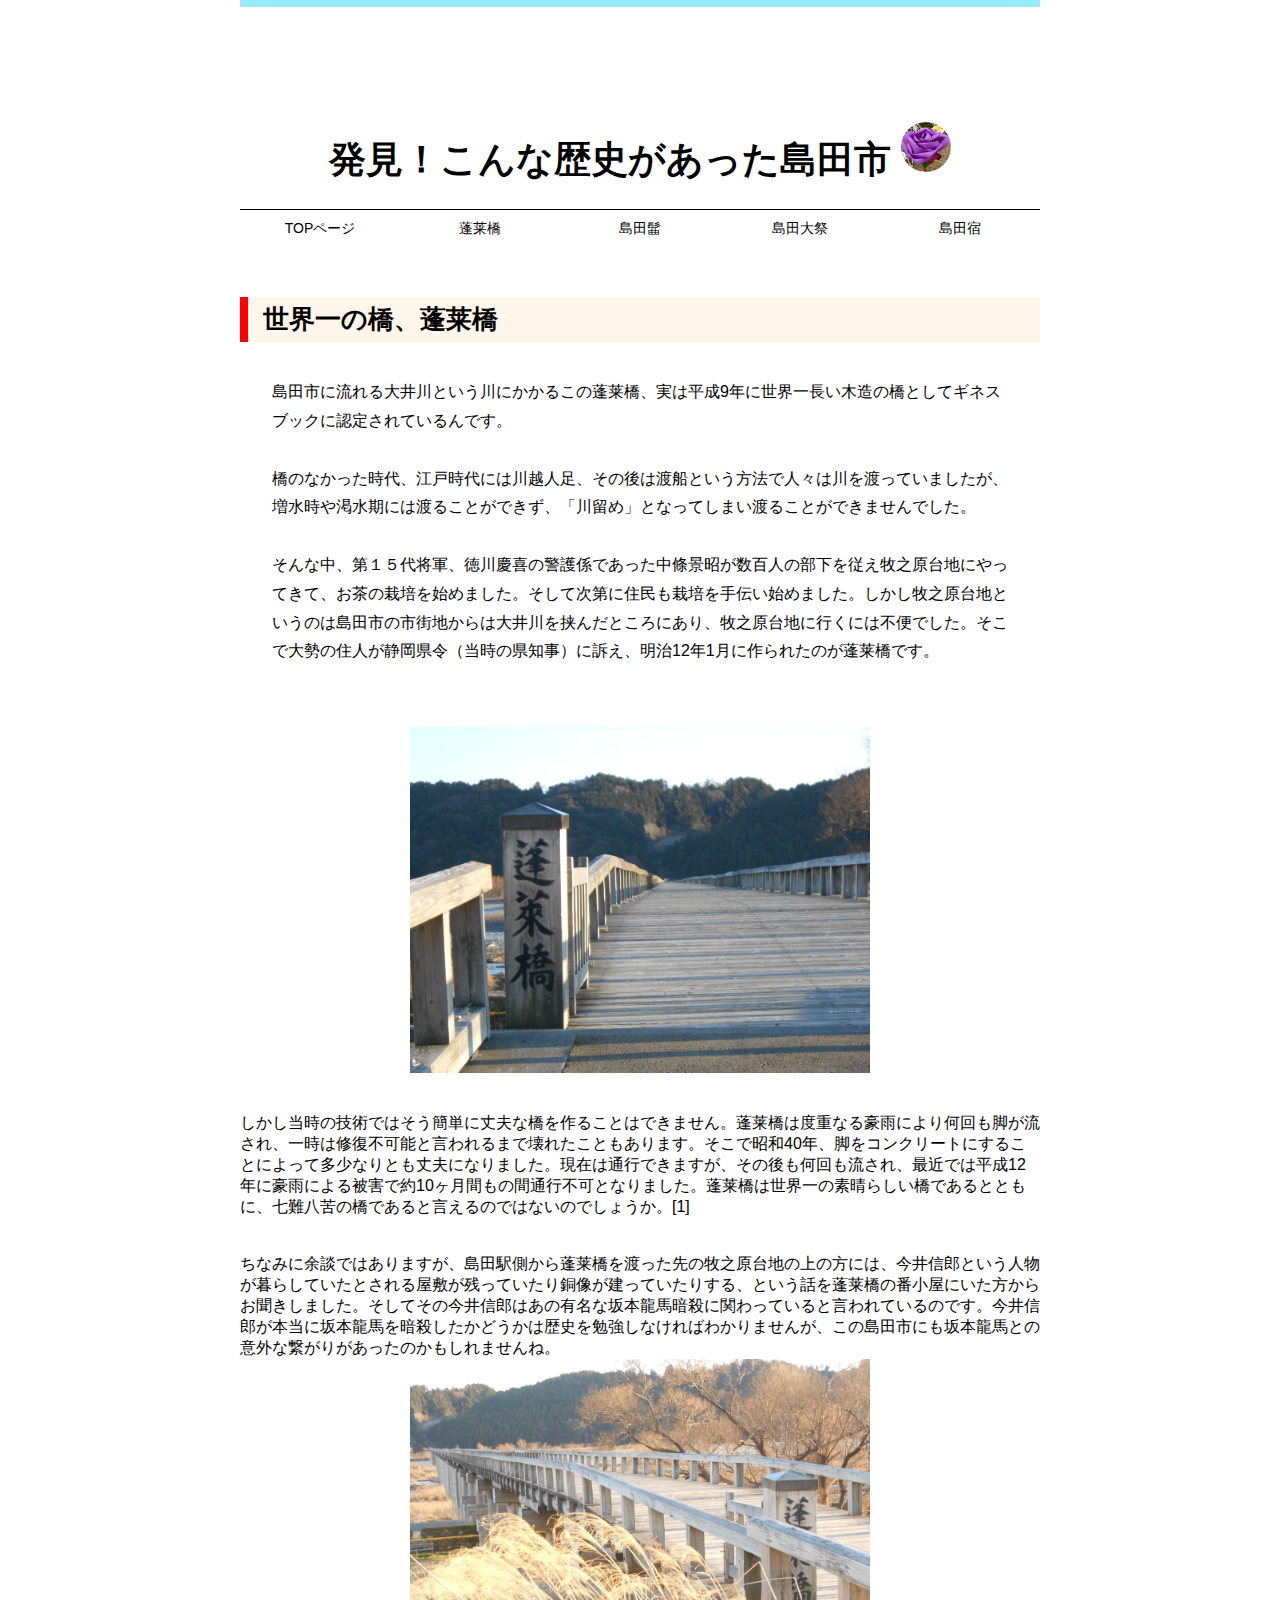
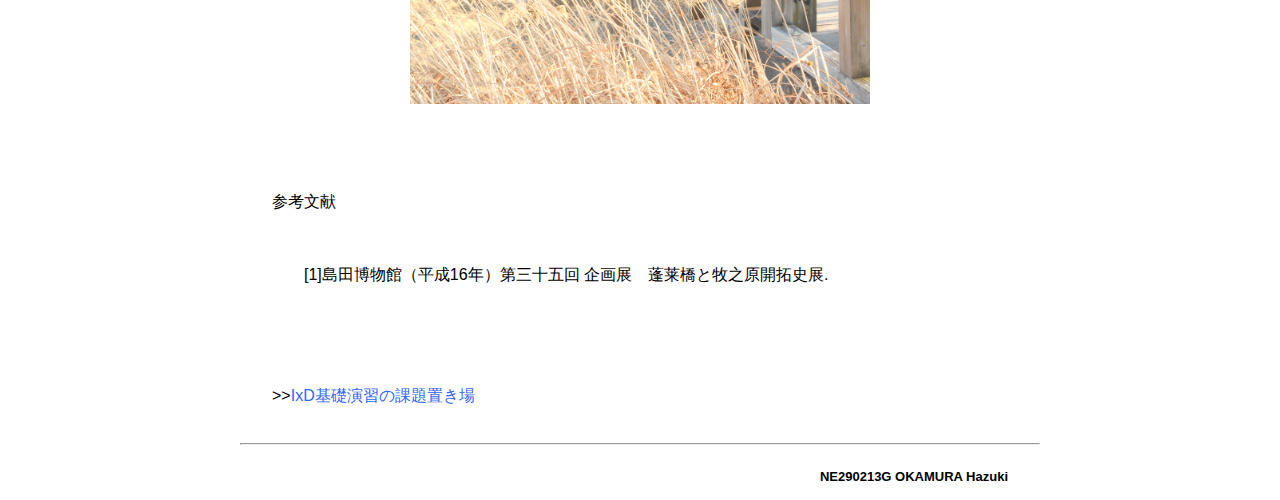
==== horai_basi/index.html @ a3a5a16f "2024/05/11" ====
<!DOCTYPE html>
<html lang="ja">
<head>
<meta charset="UTF-8">
<meta http-equiv="content-language" content="ja">
<title>蓬莱橋の秘密</title>
<link rel="stylesheet" type="text/css" href="../style.css">
</head>

<body>

<div id="container">

<header>
	<h1>発見！こんな歴史があった島田市
			<img src="../pic/IMG_1112.jpg" width="50" height="50" alt="薔薇" />
	</h1>
</header>

<nav>

 	<h2>目次</h2>
	<ul>
			<li><a href="../index.html">TOPページ</a></li>
			<li><a href="./index.html">蓬莱橋</a></li>
			<li><a href="../shimada_mage/index.html">島田髷</a></li>
			<li><a href="../shimada_taisai/index.html">島田大祭</a></li>
			<li><a href="../shimada_shuku/index.html">島田宿</a></li>
	</ul>

</nav>

<div id="contents">




<h2>世界一の橋、蓬莱橋</h2>

<p> 島田市に流れる大井川という川にかかるこの蓬莱橋、実は平成9年に世界一長い木造の橋としてギネスブックに認定されているんです。<br><br>

	橋のなかった時代、江戸時代には川越人足、その後は渡船という方法で人々は川を渡っていましたが、増水時や渇水期には渡ることができず、「川留め」となってしまい渡ることができませんでした。<br><br>

	そんな中、第１５代将軍、徳川慶喜の警護係であった中條景昭が数百人の部下を従え牧之原台地にやってきて、お茶の栽培を始めました。そして次第に住民も栽培を手伝い始めました。しかし牧之原台地というのは島田市の市街地からは大井川を挟んだところにあり、牧之原台地に行くには不便でした。そこで大勢の住人が静岡県令（当時の県知事）に訴え、明治12年1月に作られたのが蓬莱橋です。 <br><br>
	<div id="pic"><img src="../pic/houraibasi.JPG" width="460.8" height="345.6" alt="蓬莱橋" /></div><br><br>

	しかし当時の技術ではそう簡単に丈夫な橋を作ることはできません。蓬莱橋は度重なる豪雨により何回も脚が流され、一時は修復不可能と言われるまで壊れたこともあります。そこで昭和40年、脚をコンクリートにすることによって多少なりとも丈夫になりました。現在は通行できますが、その後も何回も流され、最近では平成12年に豪雨による被害で約10ヶ月間もの間通行不可となりました。蓬莱橋は世界一の素晴らしい橋であるとともに、七難八苦の橋であると言えるのではないのでしょうか。[1]<br><br>
	<br>
	ちなみに余談ではありますが、島田駅側から蓬莱橋を渡った先の牧之原台地の上の方には、今井信郎という人物が暮らしていたとされる屋敷が残っていたり銅像が建っていたりする、という話を蓬莱橋の番小屋にいた方からお聞きしました。そしてその今井信郎はあの有名な坂本龍馬暗殺に関わっていると言われているのです。今井信郎が本当に坂本龍馬を暗殺したかどうかは歴史を勉強しなければわかりませんが、この島田市にも坂本龍馬との意外な繋がりがあったのかもしれませんね。<br>

	<div id="pic">
	<img src="../pic/houraibasi2.JPG" width="460.8" height="345.6" alt="蓬莱橋" /></div>
</p>

<p>
	参考文献
	<ul>[1]島田博物館（平成16年）第三十五回 企画展　蓬莱橋と牧之原開拓史展.</ul>
</p>

</div>
<p>>><a href="../../index.html">IxD基礎演習の課題置き場</a></p>

<footer>
	<hr>
	<address>NE290213G OKAMURA Hazuki</address>
</footer>

</div>

</body>
</html>
---- style.css ----
@charset "utf-8";


/*--------------------------------------
  Structure Module
---------------------------------------*/

body {
	margin: 0;
    padding: 0;
	font-family: 'klee','Yu Mincho Light','YuMincho','Yu Mincho','游明朝体','ヒラギノ明朝 ProN','Hiragino Mincho ProN',sans-serif;
}
#container{
	width: 800px;
	margin:0 auto;
	border-top:7px solid #97eaff;
}

#map{
	border: 0.5px solid #492917;
	width: 614.4px;
	height: 452.8px;
	margin: 0 auto;
	text-align: center;
}

#pic{
	text-align: center;
}



/*--------------------------------------
  Text Module
---------------------------------------*/
h1 {
	font-size:230%;
	text-align:center;
	padding-top: 90px;
	
}


h2 {
	margin-top:50px;
	margin-bottom:20px;
	padding:5px 15px;
    background:rgb(255, 246, 235);
    border-left: rgb(255,0,0) 8px solid;
    font-size: 160%;
    font-weight: bold;
    
}



h3 {
	font-size: 120%;
	margin: 1rem 2rem;
}

h3:first-letter {
	color: #2e8b57;
	font-size: 150%;
}

table {
	border: medium solid #2f4f4f;
	margin: 1rem 3rem;
}

th, td {
	border: thin ridge #2f4f4f;
	padding: 0.1rem 0.5rem;
}

th {
	color: #fff;
	background-color: #2e8b57;
}

p {
	padding: 1rem 2rem;
	line-height: 1.8rem;
	
}

ol {
	padding: 1rem 4rem;
}

ul {
    padding: 1rem 4rem;
}


address {
	padding: 1rem 2rem;
	font-weight: bold;
	font-style: normal;
	text-align: right;
	font-size: small;
}

a {
	text-decoration: none;
}

a:link {
	color:#36f;
	text-decoration:none;
}

a:visited {
	color:#669;
	text-decoration:none;
}

a:hover {
	color:rgb(255, 144, 53);
	text-decoration:underline;
}




/*--------------------------------------
  MENU 
---------------------------------------*/


nav{
	height:36px;
	margin-bottom:10px;
	padding:0px;
	border-bottom: #000 1px solid;
	border-top: #000 1px solid;
}

nav h2{
	display: none;
}

nav ul{
	height:auto;
	margin:0;
	padding:0;
	line-height:130%;
	list-style-type:none;
}


nav ul li{
	margin:0;
	padding:0;
	float:left;
	width:160px;
	text-align:center;
	font-size:14px;
}

nav ul li a{
	padding:8px 20px;
	display:block;
	position:relative;
	color:rgb(0, 0, 0);
	background-color:rgb(255, 255, 255);
	text-decoration:none;
	transition: 0.75s
}

nav ul li a:link{
	color:rgb(0, 0, 0);
	text-decoration:none;
}

nav ul li a:visited{
	color:rgb(0, 0, 0);
	text-decoration:none;
}
nav ul li a:hover{
	border-color:#699;
	color:#333;
	background-color:rgb(255, 210, 134);
	text-decoration:none;
}



/* ClearFix */

.menu ul {
	height: 1px;
	min-height: 1px;
	/*¥*//*/
	height: 1px;
	overflow: hidden;
	/**/
}

.menu ul :after {
	height: 0;
	visibility: hidden;
	content: ".";
	display: block;
	clear: both;
}
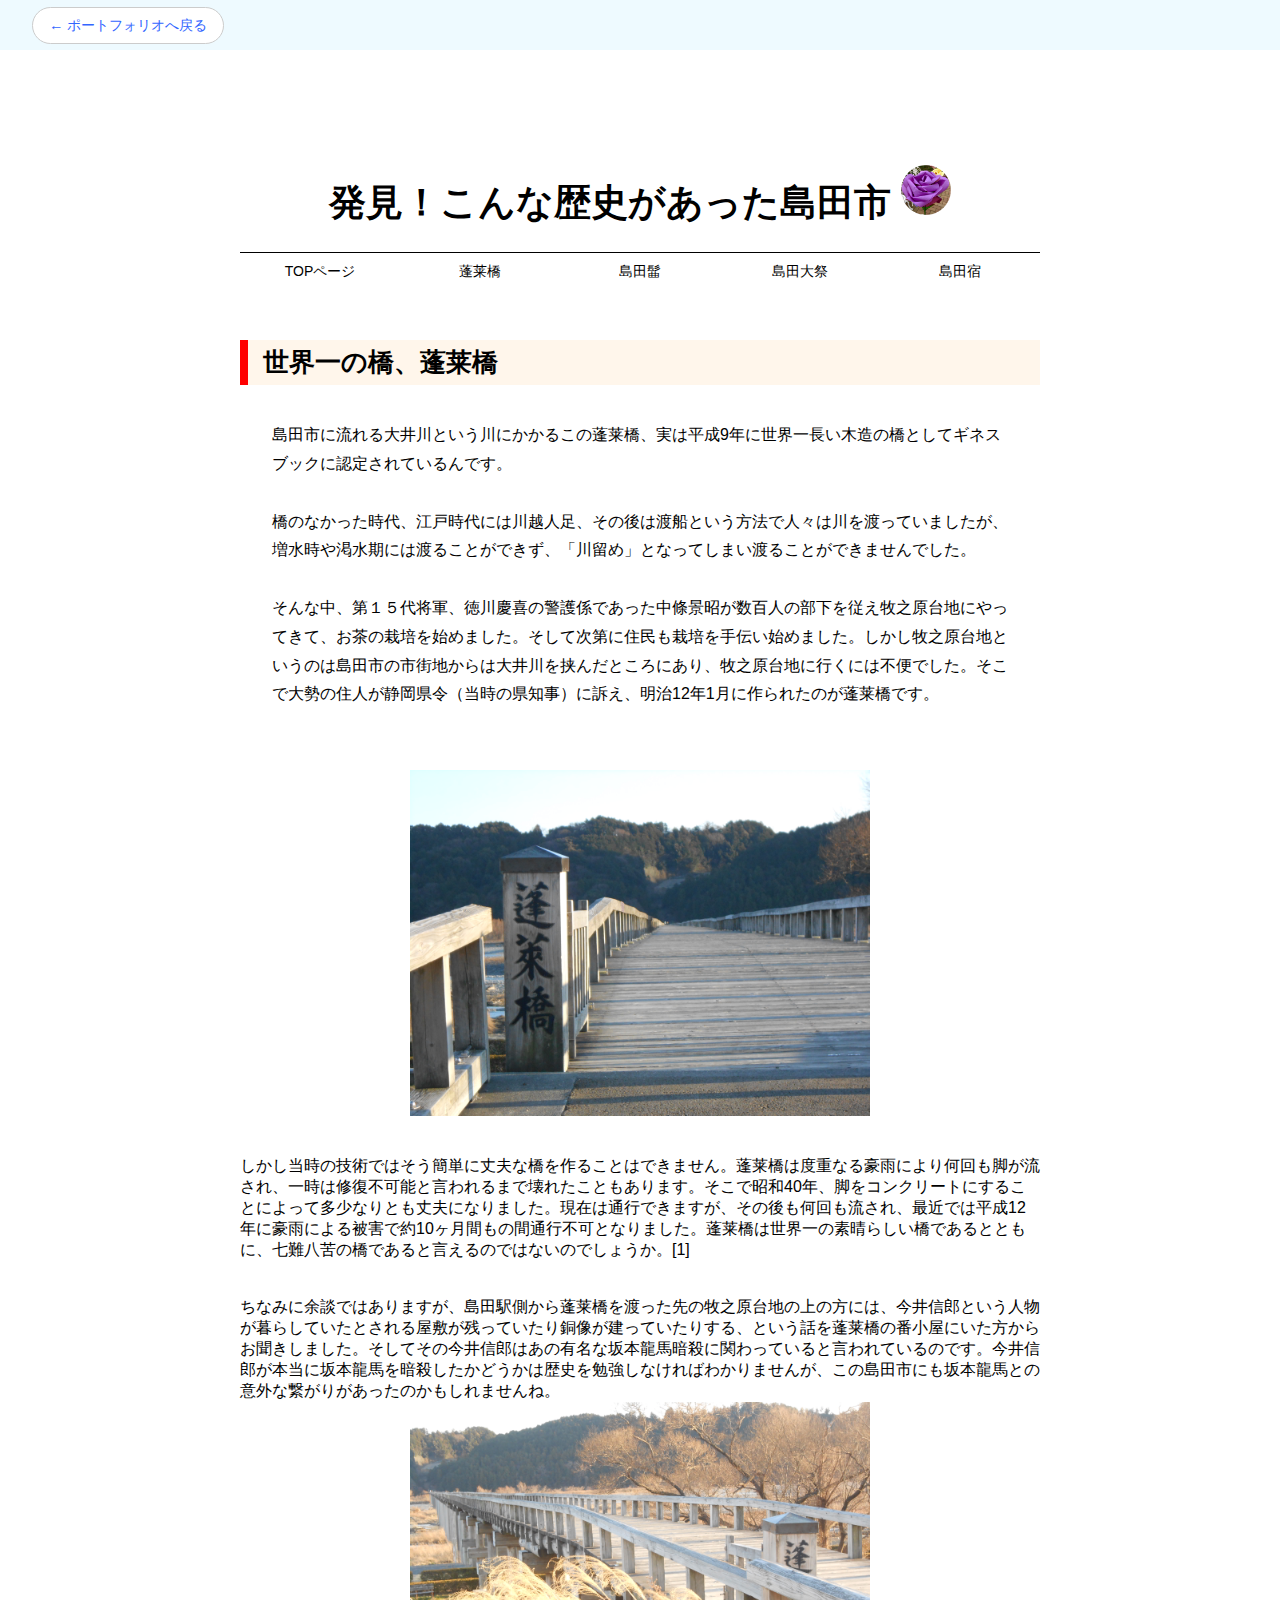
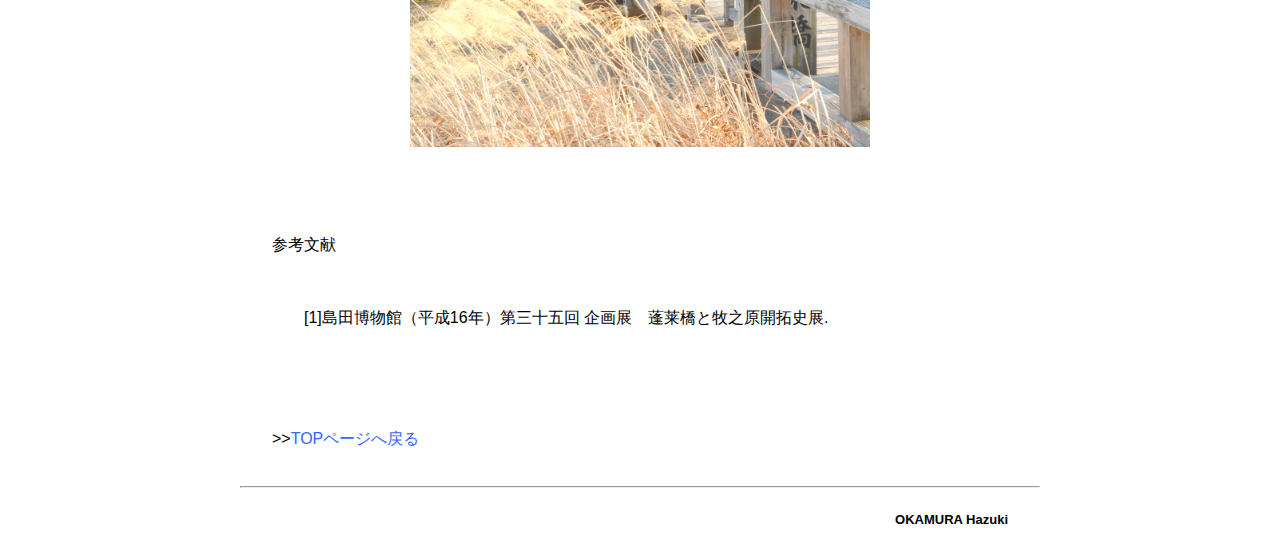
==== commit d2f2da7a: "2024/05/11　画像整理、ヘッダー追加" ====
--- a/horai_basi/index.html
+++ b/horai_basi/index.html
@@ -1,71 +1,79 @@
 <!DOCTYPE html>
 <html lang="ja">
+
 <head>
-<meta charset="UTF-8">
-<meta http-equiv="content-language" content="ja">
-<title>蓬莱橋の秘密</title>
-<link rel="stylesheet" type="text/css" href="../style.css">
+	<meta charset="UTF-8">
+	<meta http-equiv="content-language" content="ja">
+	<title>蓬莱橋の秘密</title>
+	<link rel="stylesheet" type="text/css" href="../style.css">
 </head>
 
 <body>
+	<div class="header">
+		<a class="header__backButton" href='https://tsukitsuki-0305.github.io/'>
+			← ポートフォリオへ戻る
+		</a>
+	</div>
+	<div id="container">
 
-<div id="container">
+		<header>
+			<h1>発見！こんな歴史があった島田市
+				<img src="../pic/rose.jpg" width="50" height="50" alt="薔薇" />
+			</h1>
+		</header>
 
-<header>
-	<h1>発見！こんな歴史があった島田市
-			<img src="../pic/IMG_1112.jpg" width="50" height="50" alt="薔薇" />
-	</h1>
-</header>
+		<nav>
 
-<nav>
+			<h2>目次</h2>
+			<ul>
+				<li><a href="../index.html">TOPページ</a></li>
+				<li><a href="./index.html">蓬莱橋</a></li>
+				<li><a href="../shimada_mage/index.html">島田髷</a></li>
+				<li><a href="../shimada_taisai/index.html">島田大祭</a></li>
+				<li><a href="../shimada_shuku/index.html">島田宿</a></li>
+			</ul>
 
- 	<h2>目次</h2>
-	<ul>
-			<li><a href="../index.html">TOPページ</a></li>
-			<li><a href="./index.html">蓬莱橋</a></li>
-			<li><a href="../shimada_mage/index.html">島田髷</a></li>
-			<li><a href="../shimada_taisai/index.html">島田大祭</a></li>
-			<li><a href="../shimada_shuku/index.html">島田宿</a></li>
-	</ul>
+		</nav>
 
-</nav>
-
-<div id="contents">
+		<div id="contents">
 
 
 
 
-<h2>世界一の橋、蓬莱橋</h2>
+			<h2>世界一の橋、蓬莱橋</h2>
 
-<p> 島田市に流れる大井川という川にかかるこの蓬莱橋、実は平成9年に世界一長い木造の橋としてギネスブックに認定されているんです。<br><br>
+			<p> 島田市に流れる大井川という川にかかるこの蓬莱橋、実は平成9年に世界一長い木造の橋としてギネスブックに認定されているんです。<br><br>
 
-	橋のなかった時代、江戸時代には川越人足、その後は渡船という方法で人々は川を渡っていましたが、増水時や渇水期には渡ることができず、「川留め」となってしまい渡ることができませんでした。<br><br>
+				橋のなかった時代、江戸時代には川越人足、その後は渡船という方法で人々は川を渡っていましたが、増水時や渇水期には渡ることができず、「川留め」となってしまい渡ることができませんでした。<br><br>
 
-	そんな中、第１５代将軍、徳川慶喜の警護係であった中條景昭が数百人の部下を従え牧之原台地にやってきて、お茶の栽培を始めました。そして次第に住民も栽培を手伝い始めました。しかし牧之原台地というのは島田市の市街地からは大井川を挟んだところにあり、牧之原台地に行くには不便でした。そこで大勢の住人が静岡県令（当時の県知事）に訴え、明治12年1月に作られたのが蓬莱橋です。 <br><br>
-	<div id="pic"><img src="../pic/houraibasi.JPG" width="460.8" height="345.6" alt="蓬莱橋" /></div><br><br>
+				そんな中、第１５代将軍、徳川慶喜の警護係であった中條景昭が数百人の部下を従え牧之原台地にやってきて、お茶の栽培を始めました。そして次第に住民も栽培を手伝い始めました。しかし牧之原台地というのは島田市の市街地からは大井川を挟んだところにあり、牧之原台地に行くには不便でした。そこで大勢の住人が静岡県令（当時の県知事）に訴え、明治12年1月に作られたのが蓬莱橋です。
+				<br><br>
+			<div id="pic"><img src="../pic/houraibasi.JPG" width="460.8" height="345.6" alt="蓬莱橋" /></div><br><br>
 
-	しかし当時の技術ではそう簡単に丈夫な橋を作ることはできません。蓬莱橋は度重なる豪雨により何回も脚が流され、一時は修復不可能と言われるまで壊れたこともあります。そこで昭和40年、脚をコンクリートにすることによって多少なりとも丈夫になりました。現在は通行できますが、その後も何回も流され、最近では平成12年に豪雨による被害で約10ヶ月間もの間通行不可となりました。蓬莱橋は世界一の素晴らしい橋であるとともに、七難八苦の橋であると言えるのではないのでしょうか。[1]<br><br>
-	<br>
-	ちなみに余談ではありますが、島田駅側から蓬莱橋を渡った先の牧之原台地の上の方には、今井信郎という人物が暮らしていたとされる屋敷が残っていたり銅像が建っていたりする、という話を蓬莱橋の番小屋にいた方からお聞きしました。そしてその今井信郎はあの有名な坂本龍馬暗殺に関わっていると言われているのです。今井信郎が本当に坂本龍馬を暗殺したかどうかは歴史を勉強しなければわかりませんが、この島田市にも坂本龍馬との意外な繋がりがあったのかもしれませんね。<br>
+			しかし当時の技術ではそう簡単に丈夫な橋を作ることはできません。蓬莱橋は度重なる豪雨により何回も脚が流され、一時は修復不可能と言われるまで壊れたこともあります。そこで昭和40年、脚をコンクリートにすることによって多少なりとも丈夫になりました。現在は通行できますが、その後も何回も流され、最近では平成12年に豪雨による被害で約10ヶ月間もの間通行不可となりました。蓬莱橋は世界一の素晴らしい橋であるとともに、七難八苦の橋であると言えるのではないのでしょうか。[1]<br><br>
+			<br>
+			ちなみに余談ではありますが、島田駅側から蓬莱橋を渡った先の牧之原台地の上の方には、今井信郎という人物が暮らしていたとされる屋敷が残っていたり銅像が建っていたりする、という話を蓬莱橋の番小屋にいた方からお聞きしました。そしてその今井信郎はあの有名な坂本龍馬暗殺に関わっていると言われているのです。今井信郎が本当に坂本龍馬を暗殺したかどうかは歴史を勉強しなければわかりませんが、この島田市にも坂本龍馬との意外な繋がりがあったのかもしれませんね。<br>
 
-	<div id="pic">
-	<img src="../pic/houraibasi2.JPG" width="460.8" height="345.6" alt="蓬莱橋" /></div>
-</p>
+			<div id="pic">
+				<img src="../pic/houraibasi2.JPG" width="460.8" height="345.6" alt="蓬莱橋" />
+			</div>
+			</p>
 
-<p>
-	参考文献
-	<ul>[1]島田博物館（平成16年）第三十五回 企画展　蓬莱橋と牧之原開拓史展.</ul>
-</p>
+			<p>
+				参考文献
+			<ul>[1]島田博物館（平成16年）第三十五回 企画展　蓬莱橋と牧之原開拓史展.</ul>
+			</p>
 
-</div>
-<p>>><a href="../../index.html">IxD基礎演習の課題置き場</a></p>
+		</div>
+		<p>>><a href="../index.html">TOPページへ戻る</a></p>
 
-<footer>
-	<hr>
-	<address>NE290213G OKAMURA Hazuki</address>
-</footer>
+		<footer>
+			<hr>
+			<address>OKAMURA Hazuki</address>
+		</footer>
 
-</div>
+	</div>
 
 </body>
+
 </html>--- a/style.css
+++ b/style.css
@@ -7,16 +7,16 @@
 
 body {
 	margin: 0;
-    padding: 0;
-	font-family: 'klee','Yu Mincho Light','YuMincho','Yu Mincho','游明朝体','ヒラギノ明朝 ProN','Hiragino Mincho ProN',sans-serif;
-}
-#container{
+	padding: 0;
+	font-family: 'klee', 'Yu Mincho Light', 'YuMincho', 'Yu Mincho', '游明朝体', 'ヒラギノ明朝 ProN', 'Hiragino Mincho ProN', sans-serif;
+}
+
+#container {
 	width: 800px;
-	margin:0 auto;
-	border-top:7px solid #97eaff;
-}
-
-#map{
+	margin: 0 auto;
+}
+
+#map {
 	border: 0.5px solid #492917;
 	width: 614.4px;
 	height: 452.8px;
@@ -24,7 +24,7 @@
 	text-align: center;
 }
 
-#pic{
+#pic {
 	text-align: center;
 }
 
@@ -34,22 +34,22 @@
   Text Module
 ---------------------------------------*/
 h1 {
-	font-size:230%;
-	text-align:center;
+	font-size: 230%;
+	text-align: center;
 	padding-top: 90px;
-	
+
 }
 
 
 h2 {
-	margin-top:50px;
-	margin-bottom:20px;
-	padding:5px 15px;
-    background:rgb(255, 246, 235);
-    border-left: rgb(255,0,0) 8px solid;
-    font-size: 160%;
-    font-weight: bold;
-    
+	margin-top: 50px;
+	margin-bottom: 20px;
+	padding: 5px 15px;
+	background: rgb(255, 246, 235);
+	border-left: rgb(255, 0, 0) 8px solid;
+	font-size: 160%;
+	font-weight: bold;
+
 }
 
 
@@ -69,7 +69,8 @@
 	margin: 1rem 3rem;
 }
 
-th, td {
+th,
+td {
 	border: thin ridge #2f4f4f;
 	padding: 0.1rem 0.5rem;
 }
@@ -82,7 +83,7 @@
 p {
 	padding: 1rem 2rem;
 	line-height: 1.8rem;
-	
+
 }
 
 ol {
@@ -90,7 +91,7 @@
 }
 
 ul {
-    padding: 1rem 4rem;
+	padding: 1rem 4rem;
 }
 
 
@@ -107,18 +108,18 @@
 }
 
 a:link {
-	color:#36f;
-	text-decoration:none;
+	color: #36f;
+	text-decoration: none;
 }
 
 a:visited {
-	color:#669;
-	text-decoration:none;
+	color: #669;
+	text-decoration: none;
 }
 
 a:hover {
-	color:rgb(255, 144, 53);
-	text-decoration:underline;
+	color: rgb(255, 144, 53);
+	text-decoration: underline;
 }
 
 
@@ -129,60 +130,61 @@
 ---------------------------------------*/
 
 
-nav{
-	height:36px;
-	margin-bottom:10px;
-	padding:0px;
+nav {
+	height: 36px;
+	margin-bottom: 10px;
+	padding: 0px;
 	border-bottom: #000 1px solid;
 	border-top: #000 1px solid;
 }
 
-nav h2{
+nav h2 {
 	display: none;
 }
 
-nav ul{
-	height:auto;
-	margin:0;
-	padding:0;
-	line-height:130%;
-	list-style-type:none;
-}
-
-
-nav ul li{
-	margin:0;
-	padding:0;
-	float:left;
-	width:160px;
-	text-align:center;
-	font-size:14px;
-}
-
-nav ul li a{
-	padding:8px 20px;
-	display:block;
-	position:relative;
-	color:rgb(0, 0, 0);
-	background-color:rgb(255, 255, 255);
-	text-decoration:none;
+nav ul {
+	height: auto;
+	margin: 0;
+	padding: 0;
+	line-height: 130%;
+	list-style-type: none;
+}
+
+
+nav ul li {
+	margin: 0;
+	padding: 0;
+	float: left;
+	width: 160px;
+	text-align: center;
+	font-size: 14px;
+}
+
+nav ul li a {
+	padding: 8px 20px;
+	display: block;
+	position: relative;
+	color: rgb(0, 0, 0);
+	background-color: rgb(255, 255, 255);
+	text-decoration: none;
 	transition: 0.75s
 }
 
-nav ul li a:link{
-	color:rgb(0, 0, 0);
-	text-decoration:none;
-}
-
-nav ul li a:visited{
-	color:rgb(0, 0, 0);
-	text-decoration:none;
-}
-nav ul li a:hover{
-	border-color:#699;
-	color:#333;
-	background-color:rgb(255, 210, 134);
-	text-decoration:none;
+nav ul li a:link {
+	color: rgb(0, 0, 0);
+	text-decoration: none;
+}
+
+nav ul li a:visited {
+	color: rgb(0, 0, 0);
+	text-decoration: none;
+}
+
+nav ul li a:hover {
+	border-color: #699;
+	color: #333;
+	background-color: rgb(255, 210, 134);
+	text-decoration: none;
 }
 
 
@@ -192,7 +194,8 @@
 .menu ul {
 	height: 1px;
 	min-height: 1px;
-	/*¥*//*/
+	/*¥*/
+	/*/
 	height: 1px;
 	overflow: hidden;
 	/**/
@@ -206,4 +209,28 @@
 	clear: both;
 }
 
-
+.header {
+	height: 50px;
+	display: flex;
+	align-items: center;
+	padding-left: 2rem;
+	background-color: #EEFAFF;
+
+	@media screen and (max-width: 767px) {
+		padding-left: 1rem;
+	}
+}
+
+.header__backButton {
+	border: 1px solid #ccc;
+	border-radius: 2rem;
+	background-color: #fff;
+	height: 35px;
+	padding-left: 1rem;
+	padding-right: 1rem;
+	font-size: 0.9rem;
+	color: #3d3d3d;
+	display: flex;
+	align-items: center;
+	text-decoration: none;
+}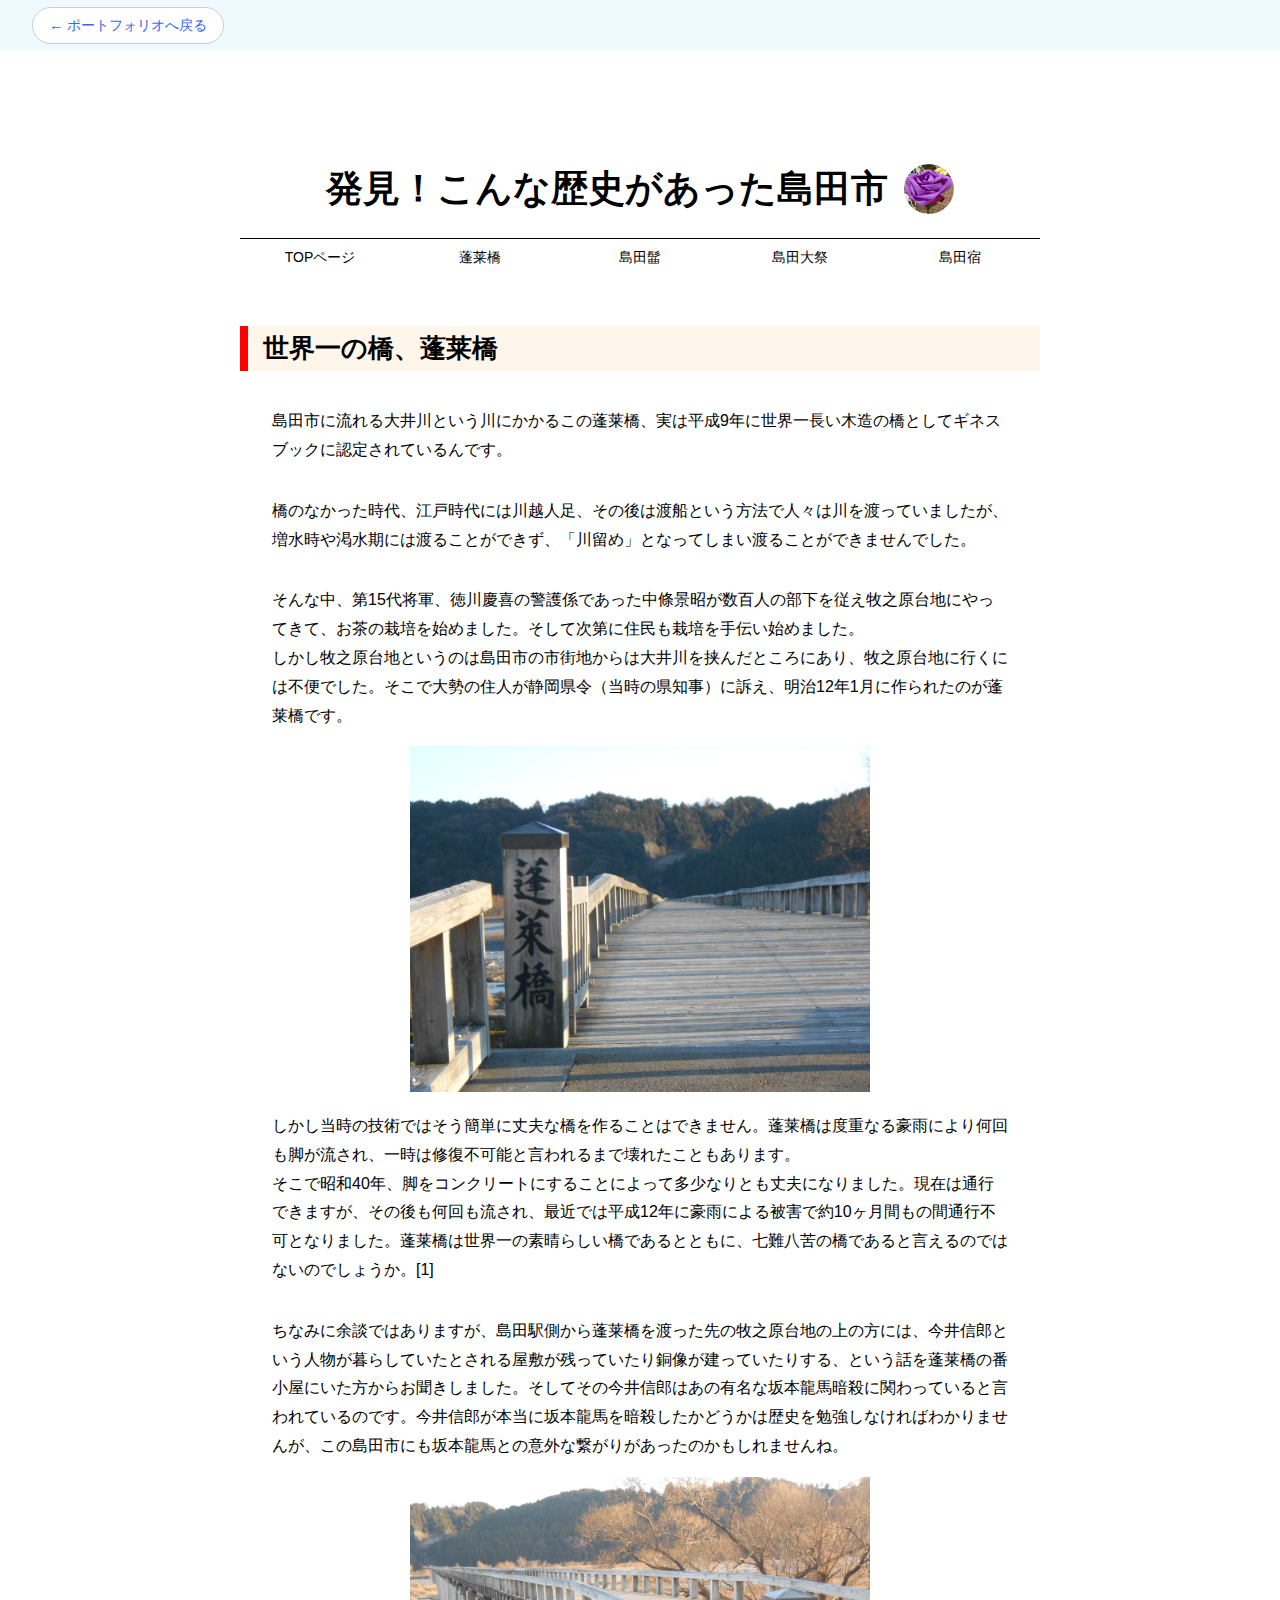
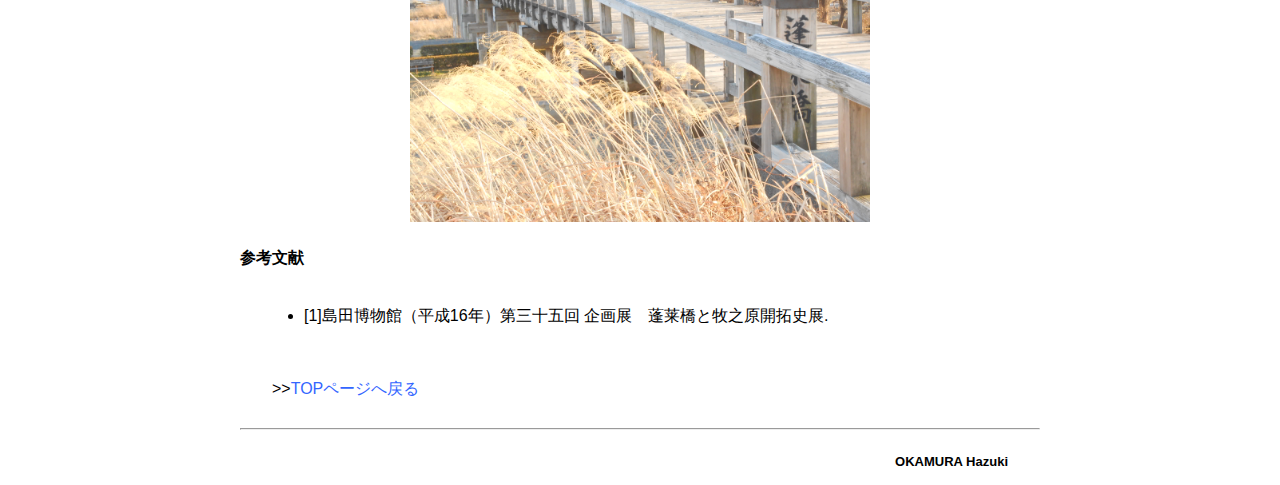
==== commit a3b93ab8: "2024/05/16 SP対応" ====
--- a/horai_basi/index.html
+++ b/horai_basi/index.html
@@ -4,6 +4,7 @@
 <head>
 	<meta charset="UTF-8">
 	<meta http-equiv="content-language" content="ja">
+	<meta name="viewport" content="width=device-width, initial-scale=1">
 	<title>蓬莱橋の秘密</title>
 	<link rel="stylesheet" type="text/css" href="../style.css">
 </head>
@@ -17,16 +18,20 @@
 	<div id="container">
 
 		<header>
-			<h1>発見！こんな歴史があった島田市
-				<img src="../pic/rose.jpg" width="50" height="50" alt="薔薇" />
-			</h1>
+			<h1>発見！こんな歴史があった島田市</h1>
+			<img class="headerIcon" src="../pic/rose.jpg" width="50" height="50" alt="薔薇" />
 		</header>
 
 		<nav>
 
 			<h2>目次</h2>
 			<ul>
-				<li><a href="../index.html">TOPページ</a></li>
+				<li>
+					<a href="../index.html">
+						<span class="nav__PC">TOPページ</span>
+						<span class="nav__SP">TOP</span>
+					</a>
+				</li>
 				<li><a href="./index.html">蓬莱橋</a></li>
 				<li><a href="../shimada_mage/index.html">島田髷</a></li>
 				<li><a href="../shimada_taisai/index.html">島田大祭</a></li>
@@ -37,32 +42,35 @@
 
 		<div id="contents">
 
-
-
-
 			<h2>世界一の橋、蓬莱橋</h2>
 
-			<p> 島田市に流れる大井川という川にかかるこの蓬莱橋、実は平成9年に世界一長い木造の橋としてギネスブックに認定されているんです。<br><br>
-
-				橋のなかった時代、江戸時代には川越人足、その後は渡船という方法で人々は川を渡っていましたが、増水時や渇水期には渡ることができず、「川留め」となってしまい渡ることができませんでした。<br><br>
-
-				そんな中、第１５代将軍、徳川慶喜の警護係であった中條景昭が数百人の部下を従え牧之原台地にやってきて、お茶の栽培を始めました。そして次第に住民も栽培を手伝い始めました。しかし牧之原台地というのは島田市の市街地からは大井川を挟んだところにあり、牧之原台地に行くには不便でした。そこで大勢の住人が静岡県令（当時の県知事）に訴え、明治12年1月に作られたのが蓬莱橋です。
-				<br><br>
-			<div id="pic"><img src="../pic/houraibasi.JPG" width="460.8" height="345.6" alt="蓬莱橋" /></div><br><br>
-
-			しかし当時の技術ではそう簡単に丈夫な橋を作ることはできません。蓬莱橋は度重なる豪雨により何回も脚が流され、一時は修復不可能と言われるまで壊れたこともあります。そこで昭和40年、脚をコンクリートにすることによって多少なりとも丈夫になりました。現在は通行できますが、その後も何回も流され、最近では平成12年に豪雨による被害で約10ヶ月間もの間通行不可となりました。蓬莱橋は世界一の素晴らしい橋であるとともに、七難八苦の橋であると言えるのではないのでしょうか。[1]<br><br>
-			<br>
-			ちなみに余談ではありますが、島田駅側から蓬莱橋を渡った先の牧之原台地の上の方には、今井信郎という人物が暮らしていたとされる屋敷が残っていたり銅像が建っていたりする、という話を蓬莱橋の番小屋にいた方からお聞きしました。そしてその今井信郎はあの有名な坂本龍馬暗殺に関わっていると言われているのです。今井信郎が本当に坂本龍馬を暗殺したかどうかは歴史を勉強しなければわかりませんが、この島田市にも坂本龍馬との意外な繋がりがあったのかもしれませんね。<br>
-
+			<p>
+				島田市に流れる大井川という川にかかるこの蓬莱橋、実は平成9年に世界一長い木造の橋としてギネスブックに認定されているんです。
+			</p>
+			<p>
+				橋のなかった時代、江戸時代には川越人足、その後は渡船という方法で人々は川を渡っていましたが、増水時や渇水期には渡ることができず、「川留め」となってしまい渡ることができませんでした。
+			</p>
+			<p>
+				そんな中、第15代将軍、徳川慶喜の警護係であった中條景昭が数百人の部下を従え牧之原台地にやってきて、お茶の栽培を始めました。そして次第に住民も栽培を手伝い始めました。<br>
+				しかし牧之原台地というのは島田市の市街地からは大井川を挟んだところにあり、牧之原台地に行くには不便でした。そこで大勢の住人が静岡県令（当時の県知事）に訴え、明治12年1月に作られたのが蓬莱橋です。
+			</p>
 			<div id="pic">
-				<img src="../pic/houraibasi2.JPG" width="460.8" height="345.6" alt="蓬莱橋" />
+				<img class="textPic" src="../pic/houraibasi.JPG" width="460.8" height="345.6" alt="蓬莱橋" />
 			</div>
+			<p>
+				しかし当時の技術ではそう簡単に丈夫な橋を作ることはできません。蓬莱橋は度重なる豪雨により何回も脚が流され、一時は修復不可能と言われるまで壊れたこともあります。<br>
+				そこで昭和40年、脚をコンクリートにすることによって多少なりとも丈夫になりました。現在は通行できますが、その後も何回も流され、最近では平成12年に豪雨による被害で約10ヶ月間もの間通行不可となりました。蓬莱橋は世界一の素晴らしい橋であるとともに、七難八苦の橋であると言えるのではないのでしょうか。[1]
 			</p>
-
 			<p>
-				参考文献
-			<ul>[1]島田博物館（平成16年）第三十五回 企画展　蓬莱橋と牧之原開拓史展.</ul>
+				ちなみに余談ではありますが、島田駅側から蓬莱橋を渡った先の牧之原台地の上の方には、今井信郎という人物が暮らしていたとされる屋敷が残っていたり銅像が建っていたりする、という話を蓬莱橋の番小屋にいた方からお聞きしました。そしてその今井信郎はあの有名な坂本龍馬暗殺に関わっていると言われているのです。今井信郎が本当に坂本龍馬を暗殺したかどうかは歴史を勉強しなければわかりませんが、この島田市にも坂本龍馬との意外な繋がりがあったのかもしれませんね。<br>
 			</p>
+			<div id="pic">
+				<img class="textPic" src="../pic/houraibasi2.JPG" width="460.8" height="345.6" alt="蓬莱橋" />
+			</div>
+			<h4>参考文献</h4>
+			<ul>
+				<li>[1]島田博物館（平成16年）第三十五回 企画展　蓬莱橋と牧之原開拓史展.</li>
+			</ul>
 
 		</div>
 		<p>>><a href="../index.html">TOPページへ戻る</a></p>
--- a/style.css
+++ b/style.css
@@ -33,10 +33,17 @@
 /*--------------------------------------
   Text Module
 ---------------------------------------*/
+header {
+	padding-top: 90px;
+	display: flex;
+	align-items: center;
+	justify-content: center;
+	gap: 1rem;
+}
+
 h1 {
 	font-size: 230%;
 	text-align: center;
-	padding-top: 90px;
 
 }
 
@@ -83,6 +90,7 @@
 p {
 	padding: 1rem 2rem;
 	line-height: 1.8rem;
+	margin: 0;
 
 }
 
@@ -215,10 +223,6 @@
 	align-items: center;
 	padding-left: 2rem;
 	background-color: #EEFAFF;
-
-	@media screen and (max-width: 767px) {
-		padding-left: 1rem;
-	}
 }
 
 .header__backButton {
@@ -233,4 +237,102 @@
 	display: flex;
 	align-items: center;
 	text-decoration: none;
+}
+
+.nav__PC {
+	display: inline;
+}
+
+.nav__SP {
+	display: none;
+}
+
+@media screen and (max-width: 767px) {
+	body {
+		width: 100vw;
+	}
+
+	.header {
+		padding-left: 1rem;
+	}
+
+	#container {
+		width: 100%;
+	}
+
+	header {
+		padding: 2rem 0 0 0;
+		gap: 0.5rem;
+	}
+
+	nav ul li {
+		width: 20%;
+		font-size: 15px;
+	}
+
+	nav ul li a {
+		padding: 0.5rem;
+	}
+
+	.nav__PC {
+		display: none;
+	}
+
+	.nav__SP {
+		display: inline;
+	}
+
+	h1 {
+		font-size: 1.2rem;
+		text-align: center;
+	}
+
+	.headerIcon {
+		height: 1.5rem;
+		width: 1.5rem;
+	}
+
+	#contents {
+		padding: 1rem;
+	}
+
+	h2 {
+		margin: 0;
+		font-size: 1.2rem;
+	}
+
+	p {
+		padding: 0.5rem 1rem;
+		line-height: 1.5rem;
+	}
+
+	#map {
+		width: 300px;
+		height: auto;
+	}
+
+	.map_pic {
+		width: 300px;
+		height: auto;
+	}
+
+	.textPic {
+		width: 80%;
+		height: auto;
+		padding: 0.5rem 1rem;
+	}
+
+	h4 {
+		margin-bottom: 0;
+		padding: 0 1rem;
+	}
+
+	ul {
+		padding: 0.5rem 1.5rem;
+		margin: 0;
+	}
+
+	li {
+		list-style: none;
+	}
 }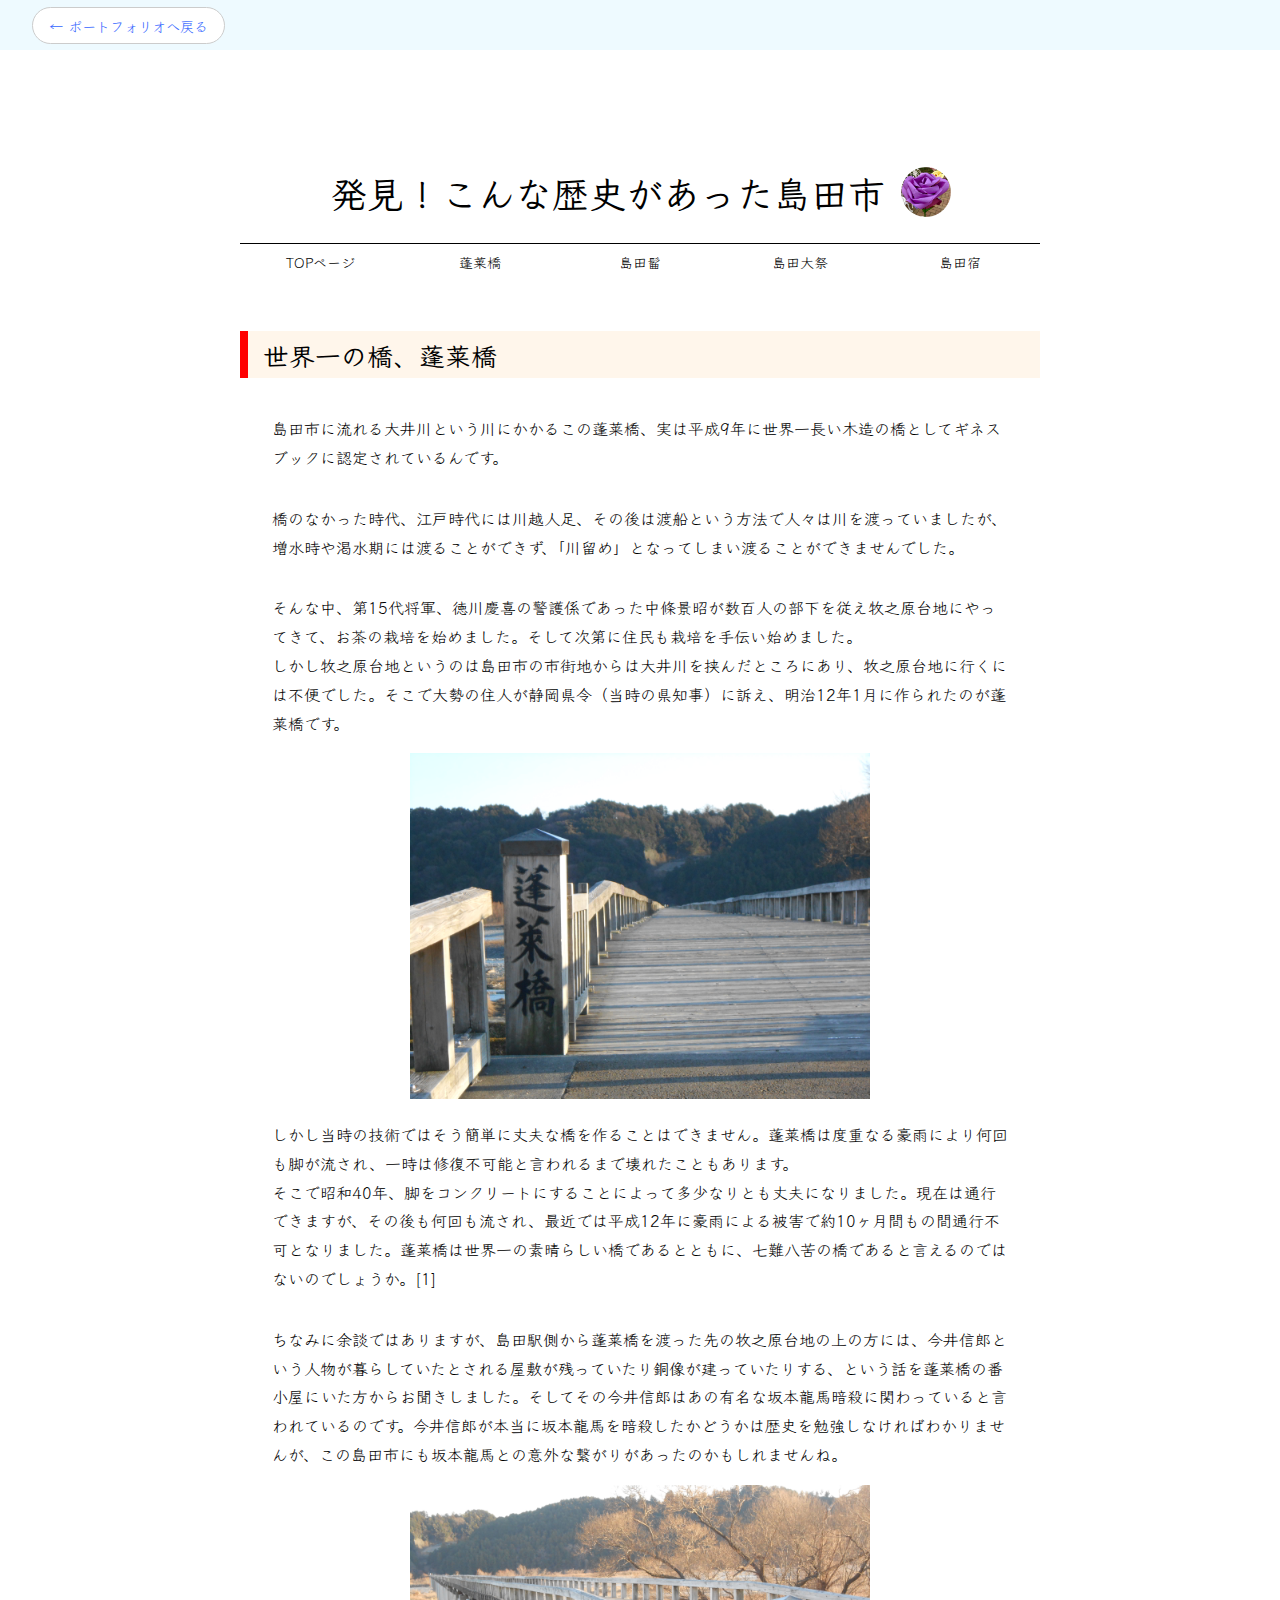
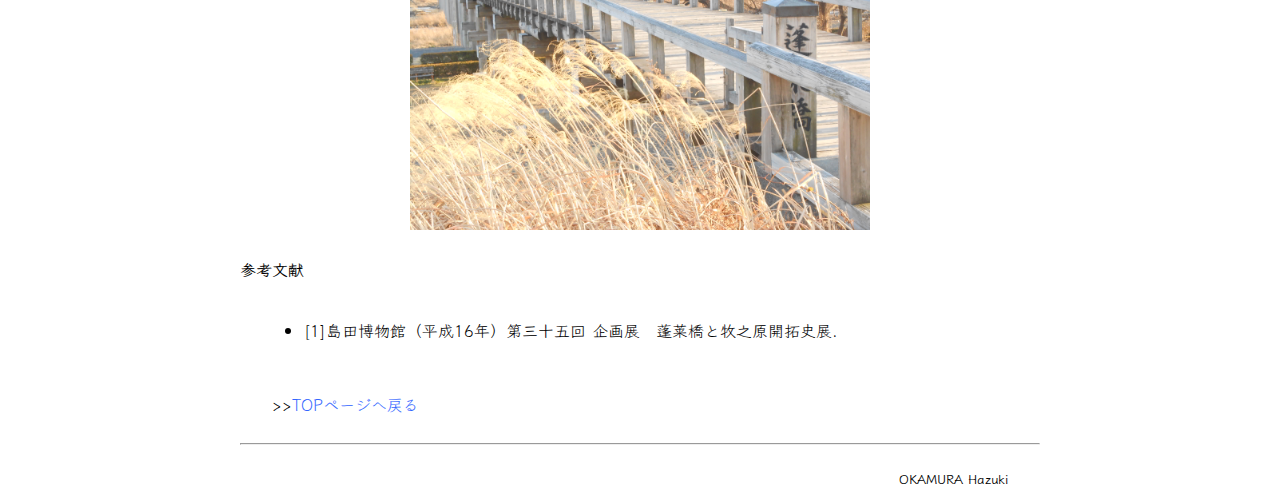
==== commit 46394959: "修正、フォント追加" ====
--- a/horai_basi/index.html
+++ b/horai_basi/index.html
@@ -7,6 +7,9 @@
 	<meta name="viewport" content="width=device-width, initial-scale=1">
 	<title>蓬莱橋の秘密</title>
 	<link rel="stylesheet" type="text/css" href="../style.css">
+	<link rel="preconnect" href="https://fonts.googleapis.com">
+	<link rel="preconnect" href="https://fonts.gstatic.com" crossorigin>
+	<link href="https://fonts.googleapis.com/css2?family=Klee+One&display=swap" rel="stylesheet">
 </head>
 
 <body>
--- a/style.css
+++ b/style.css
@@ -8,7 +8,9 @@
 body {
 	margin: 0;
 	padding: 0;
-	font-family: 'klee', 'Yu Mincho Light', 'YuMincho', 'Yu Mincho', '游明朝体', 'ヒラギノ明朝 ProN', 'Hiragino Mincho ProN', sans-serif;
+	font-family: 'Klee One', 'Yu Mincho Light', 'YuMincho', 'Yu Mincho', '游明朝体', 'ヒラギノ明朝 ProN', 'Hiragino Mincho ProN', sans-serif;
+	font-weight: 400;
+	font-style: normal;
 }
 
 #container {
@@ -261,7 +263,7 @@
 	}
 
 	header {
-		padding: 2rem 0 0 0;
+		padding: 1rem 0;
 		gap: 0.5rem;
 	}
 
